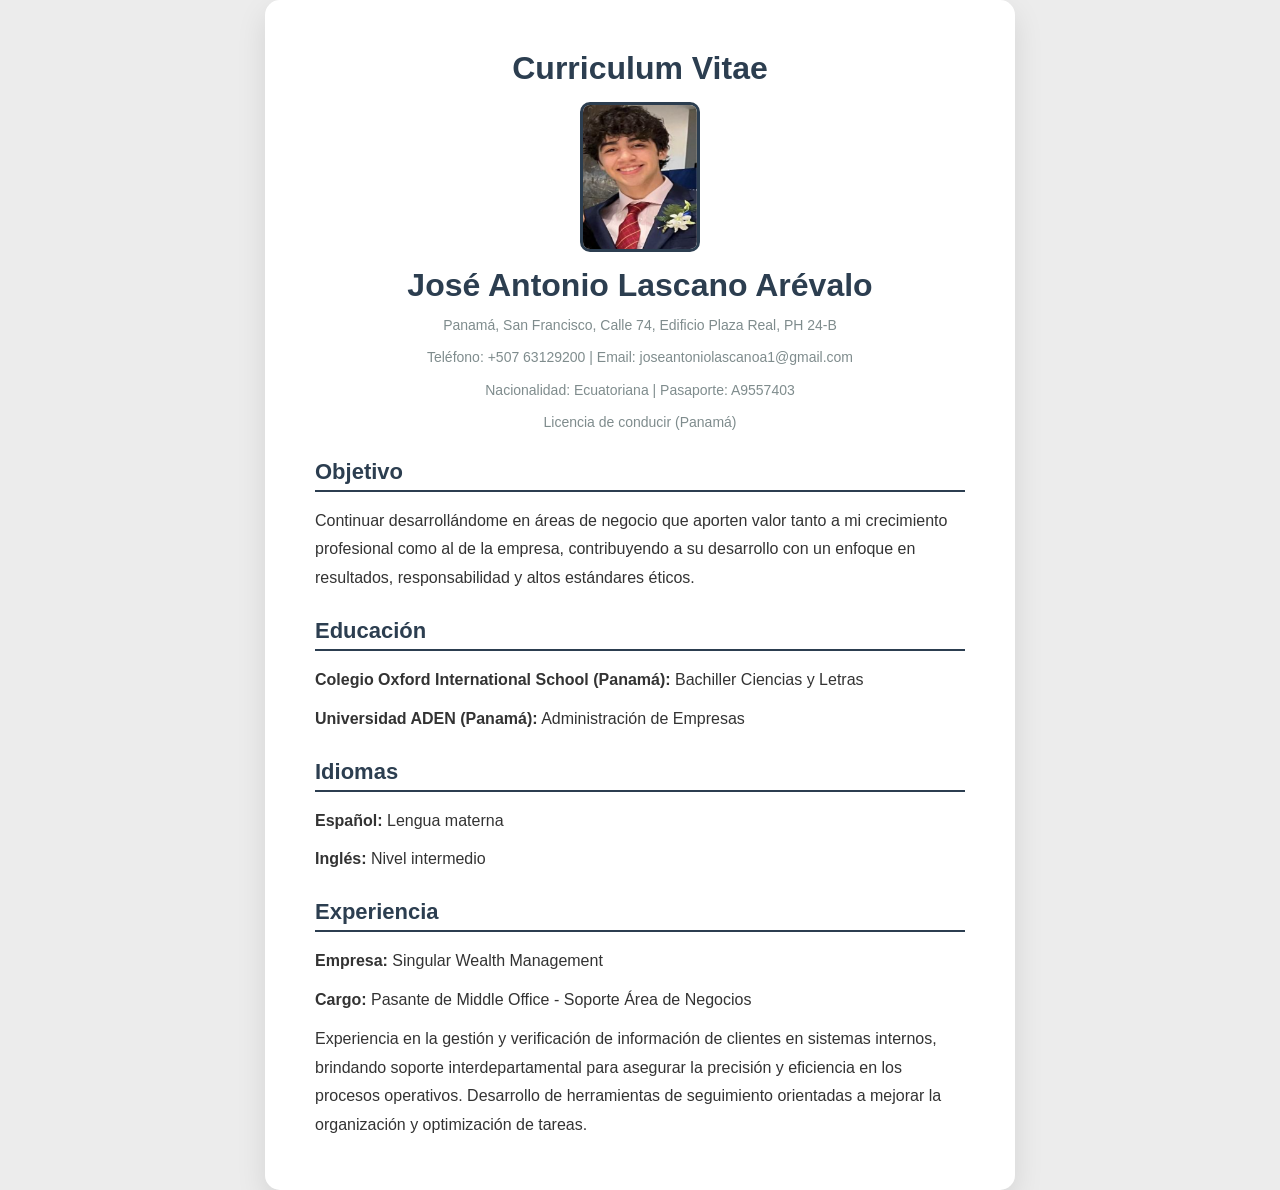
==== entry.html @ 68e25cbf "Curriculum Thebestcv" ====
<!DOCTYPE html>
<html lang="en">
<head>
    <meta charset="UTF-8">
    <meta name="viewport" content="width=device-width, initial-scale=1.0">
    <title>Curriculum Vitae - José Antonio Lascano Arévalo</title>
    <link rel="stylesheet" href="styles.css">
</head>
<body>
    <div class="container">
        <div class="header">
            <h1 class="center">Curriculum Vitae</h1>
            <div class="photo">
                <img src="imagen curriculum.png" alt="fotocurriculum">
            </div>
            <h2 class="center">José Antonio Lascano Arévalo</h2>
            <p class="center">Panamá, San Francisco, Calle 74, Edificio Plaza Real, PH 24-B</p>
            <p class="center">Teléfono: +507 63129200 | Email: joseantoniolascanoa1@gmail.com</p>
            <p class="center">Nacionalidad: Ecuatoriana | Pasaporte: A9557403</p>
            <p class="center">Licencia de conducir (Panamá)</p>
        </div>
        <section>
            <h2>Objetivo</h2>
            <p>Continuar desarrollándome en áreas de negocio que aporten valor tanto a mi crecimiento profesional como al de la empresa, contribuyendo a su desarrollo con un enfoque en resultados, responsabilidad y altos estándares éticos.</p>
        </section>
        <section>
            <h2>Educación</h2>
            <p><strong>Colegio Oxford International School (Panamá):</strong> Bachiller Ciencias y Letras</p>
            <p><strong>Universidad ADEN (Panamá):</strong> Administración de Empresas</p>
        </section>
        <section>
            <h2>Idiomas</h2>
            <p><strong>Español:</strong> Lengua materna</p>
            <p><strong>Inglés:</strong> Nivel intermedio</p>
        </section>
        <section>
            <h2>Experiencia</h2>
            <p><strong>Empresa:</strong> Singular Wealth Management</p>
            <p><strong>Cargo:</strong> Pasante de Middle Office - Soporte Área de Negocios</p>
            <p>Experiencia en la gestión y verificación de información de clientes en sistemas internos, brindando soporte interdepartamental para asegurar la precisión y eficiencia en los procesos operativos. Desarrollo de herramientas de seguimiento orientadas a mejorar la organización y optimización de tareas.</p>
        </section>
    </div>
</body>
</html>
---- styles.css ----
/* Estilos generales */
* {
    margin: 0;
    padding: 0;
    box-sizing: border-box;
    font-family: 'Helvetica Neue', Arial, sans-serif;
}

body {
    display: flex;
    justify-content: center;
    align-items: center;
    background-color: #ececec; /* Fondo más neutro para un toque serio */
    min-height: 100vh;
    color: #333;
}

/* Contenedor del CV */
.container {
    background-color: #ffffff;
    width: 750px;
    padding: 50px;
    border-radius: 15px;
    box-shadow: 0 12px 30px rgba(0, 0, 0, 0.1); /* Sombra más pronunciada para resaltar */
    color: #333;
    transition: transform 0.5s ease-in-out; /* Añadido para la transición de entrada */
}

/* Efecto de transición en la carga del contenedor */
body.loaded .container {
    transform: translateY(0); /* Desplazamiento al cargar */
}

body {
    opacity: 0;
    animation: fadeIn 1s forwards; /* Transición general */
}

@keyframes fadeIn {
    0% {
        opacity: 0;
        transform: translateY(-20px);
    }
    100% {
        opacity: 1;
        transform: translateY(0);
    }
}

/* Estilo de la cabecera */
.header h1,
.header h2 {
    text-align: center;
    font-size: 32px;
    color: #2c3e50; /* Color serio y oscuro */
    margin-bottom: 10px;
}

.header p {
    text-align: center;
    font-size: 14px;
    color: #7f8c8d; /* Gris suave */
    line-height: 1.6;
}

/* Estilo de las secciones */
section h2 {
    font-size: 22px;
    color: #2c3e50;
    margin-top: 25px;
    padding-bottom: 5px;
    border-bottom: 2px solid #2c3e50; /* Línea de separación fina y elegante */
    margin-bottom: 15px;
}

/* Estilo de los párrafos */
p {
    font-size: 16px;
    color: #333;
    line-height: 1.8;
    margin-top: 10px;
}

/* Estilo de la imagen */
.photo img {
    width: 120px;
    height: 150px;
    border-radius: 10px;
    margin: 15px auto;
    display: block;
    border: 3px solid #2c3e50; /* Borde sutil y profesional */
}

/* Líneas de separación personalizadas */
hr {
    border: 0;
    height: 1px;
    background-color: #bdc3c7; /* Línea suave de separación */
    margin: 25px 0;
}

/* Efectos de hover sobre los párrafos */
section p:hover {
    background-color: #f5f5f5; /* Fondo suave al pasar el ratón */
    transition: background-color 0.3s ease;
}

/* Efectos de hover en la imagen */
.photo img:hover {
    transform: scale(1.05); /* Zoom suave sobre la imagen */
    transition: transform 0.3s ease;
}

/* Texto centrado */
.center {
    text-align: center;
}

/* Transiciones y animaciones */
* {
    transition: all 0.3s ease-in-out;
}

h2 {
    position: relative;
    animation: fadeIn 1s ease-out;
}

/* Efecto de fadeIn */
@keyframes fadeIn {
    0% {
        opacity: 0;
        transform: translateY(-20px);
    }
    100% {
        opacity: 1;
        transform: translateY(0);
    }
}
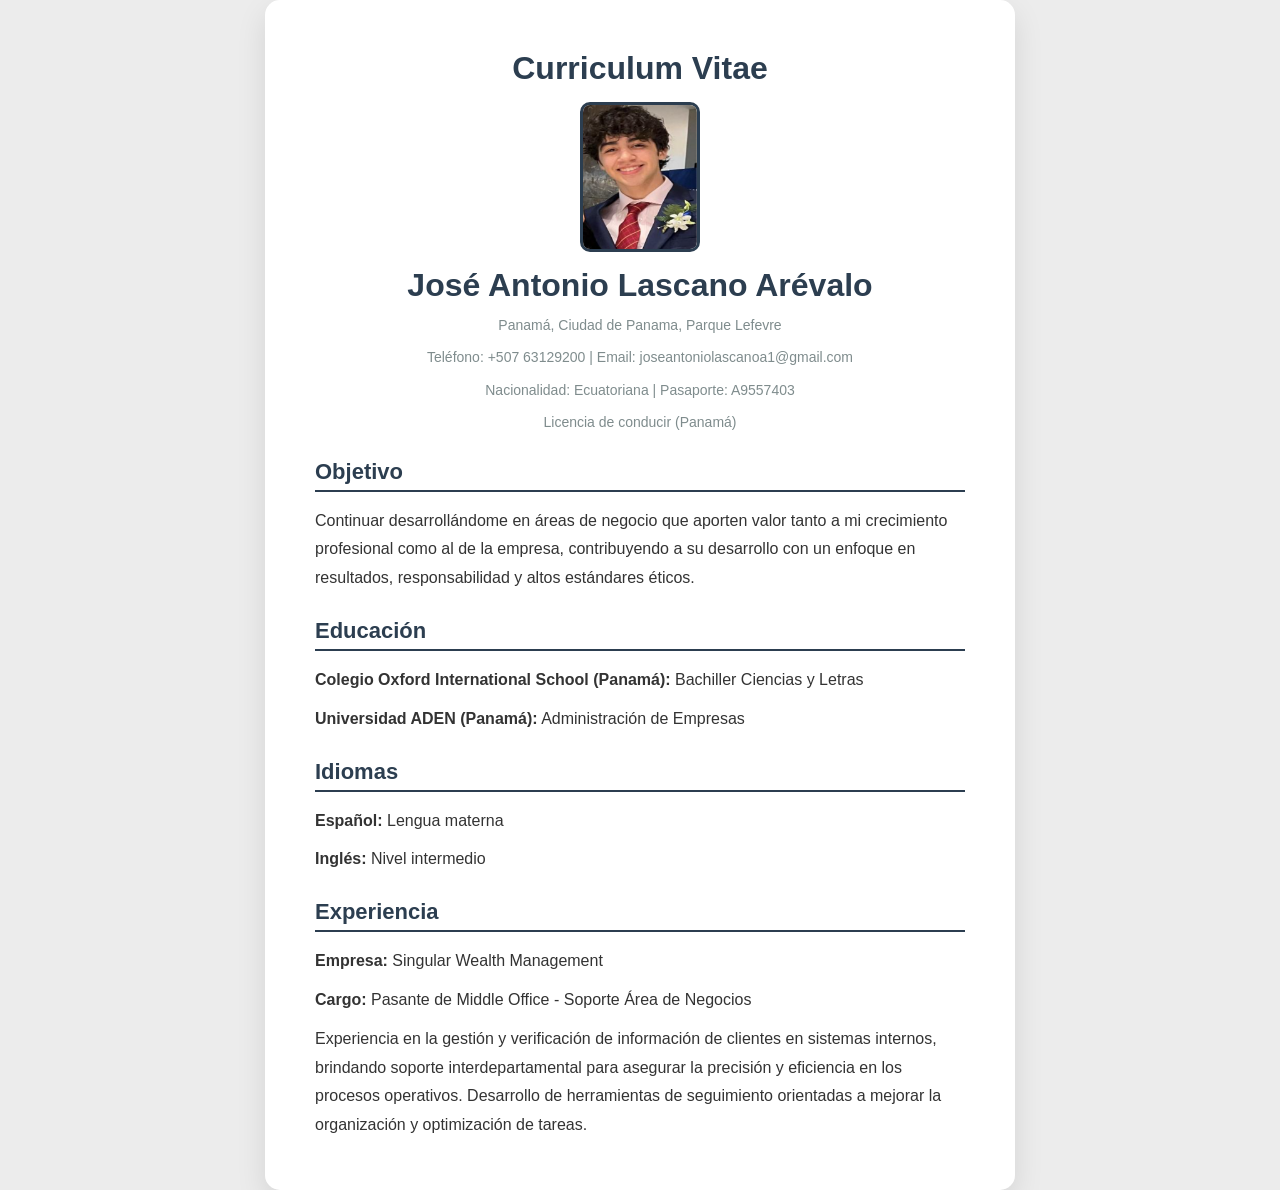
==== commit 5baf6b5e: "Curriculum" ====
--- a/entry.html
+++ b/entry.html
@@ -14,7 +14,7 @@
                 <img src="imagen curriculum.png" alt="fotocurriculum">
             </div>
             <h2 class="center">José Antonio Lascano Arévalo</h2>
-            <p class="center">Panamá, San Francisco, Calle 74, Edificio Plaza Real, PH 24-B</p>
+            <p class="center">Panamá, Ciudad de Panama, Parque Lefevre</p>
             <p class="center">Teléfono: +507 63129200 | Email: joseantoniolascanoa1@gmail.com</p>
             <p class="center">Nacionalidad: Ecuatoriana | Pasaporte: A9557403</p>
             <p class="center">Licencia de conducir (Panamá)</p>
